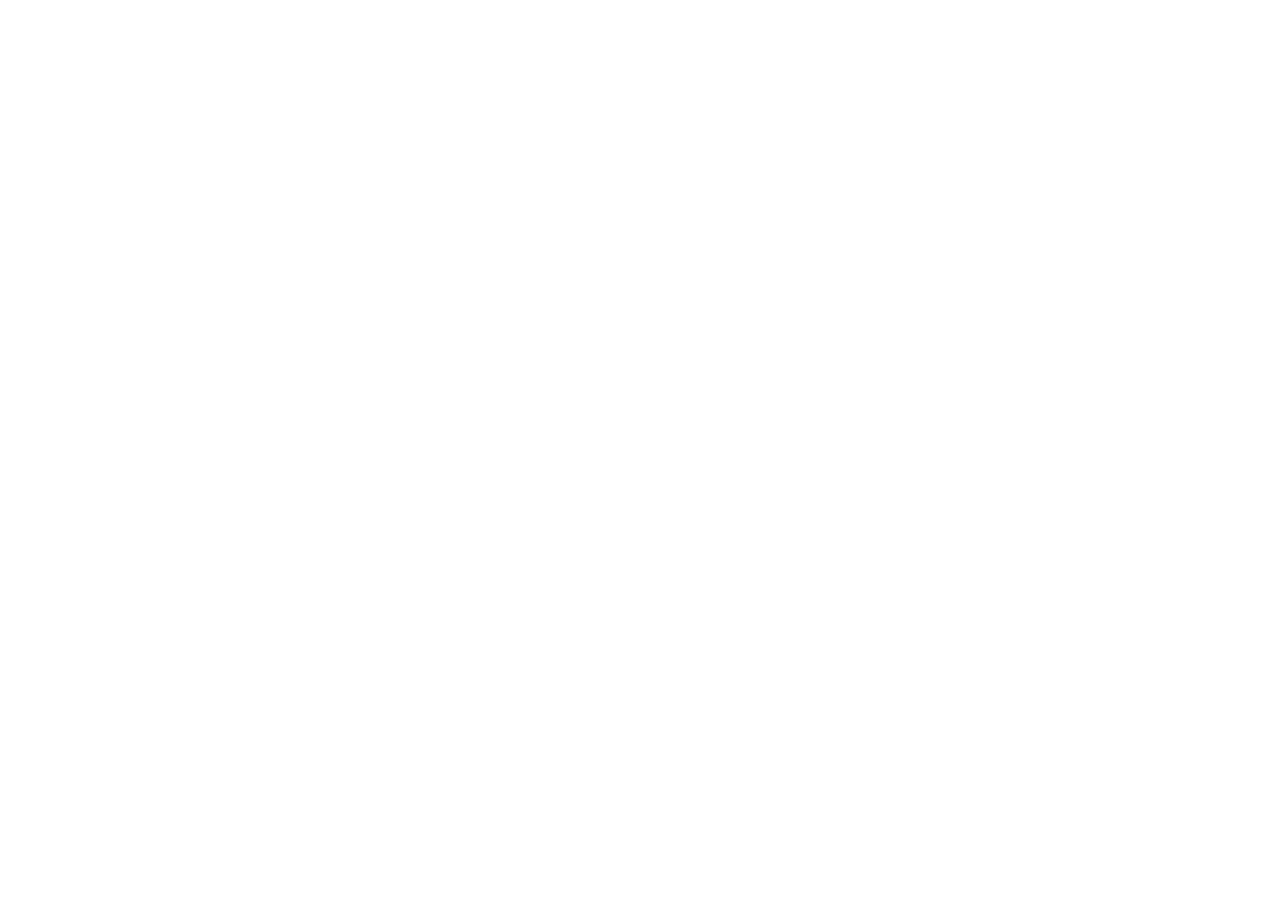
==== index.html @ 58bc02d2 "initialised files" ====
<!DOCTYPE html>
<html lang="en">
<head>
    <meta charset="UTF-8">
    <meta name="viewport" content="width=device-width, initial-scale=1.0">
    <title>Ananing Fosu Kwame</title>
</head>
<body>
    
</body>
</html>
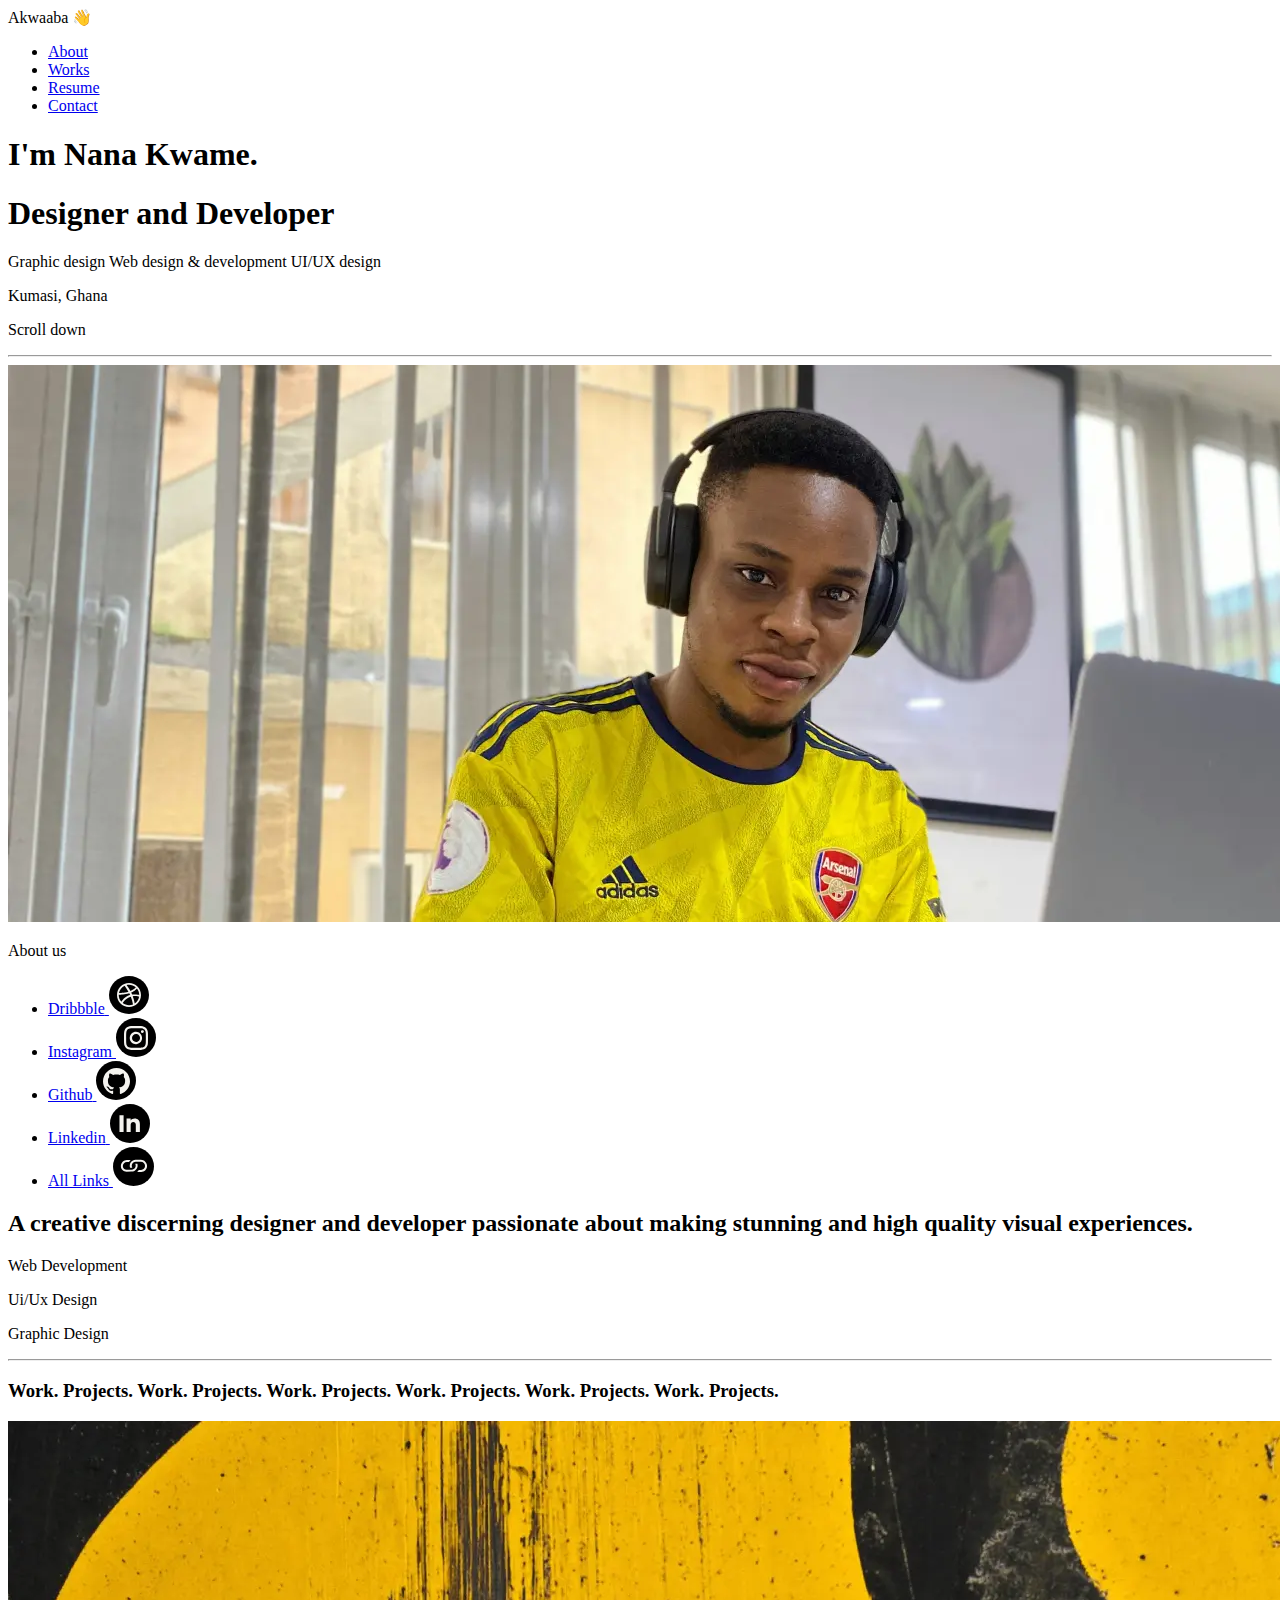
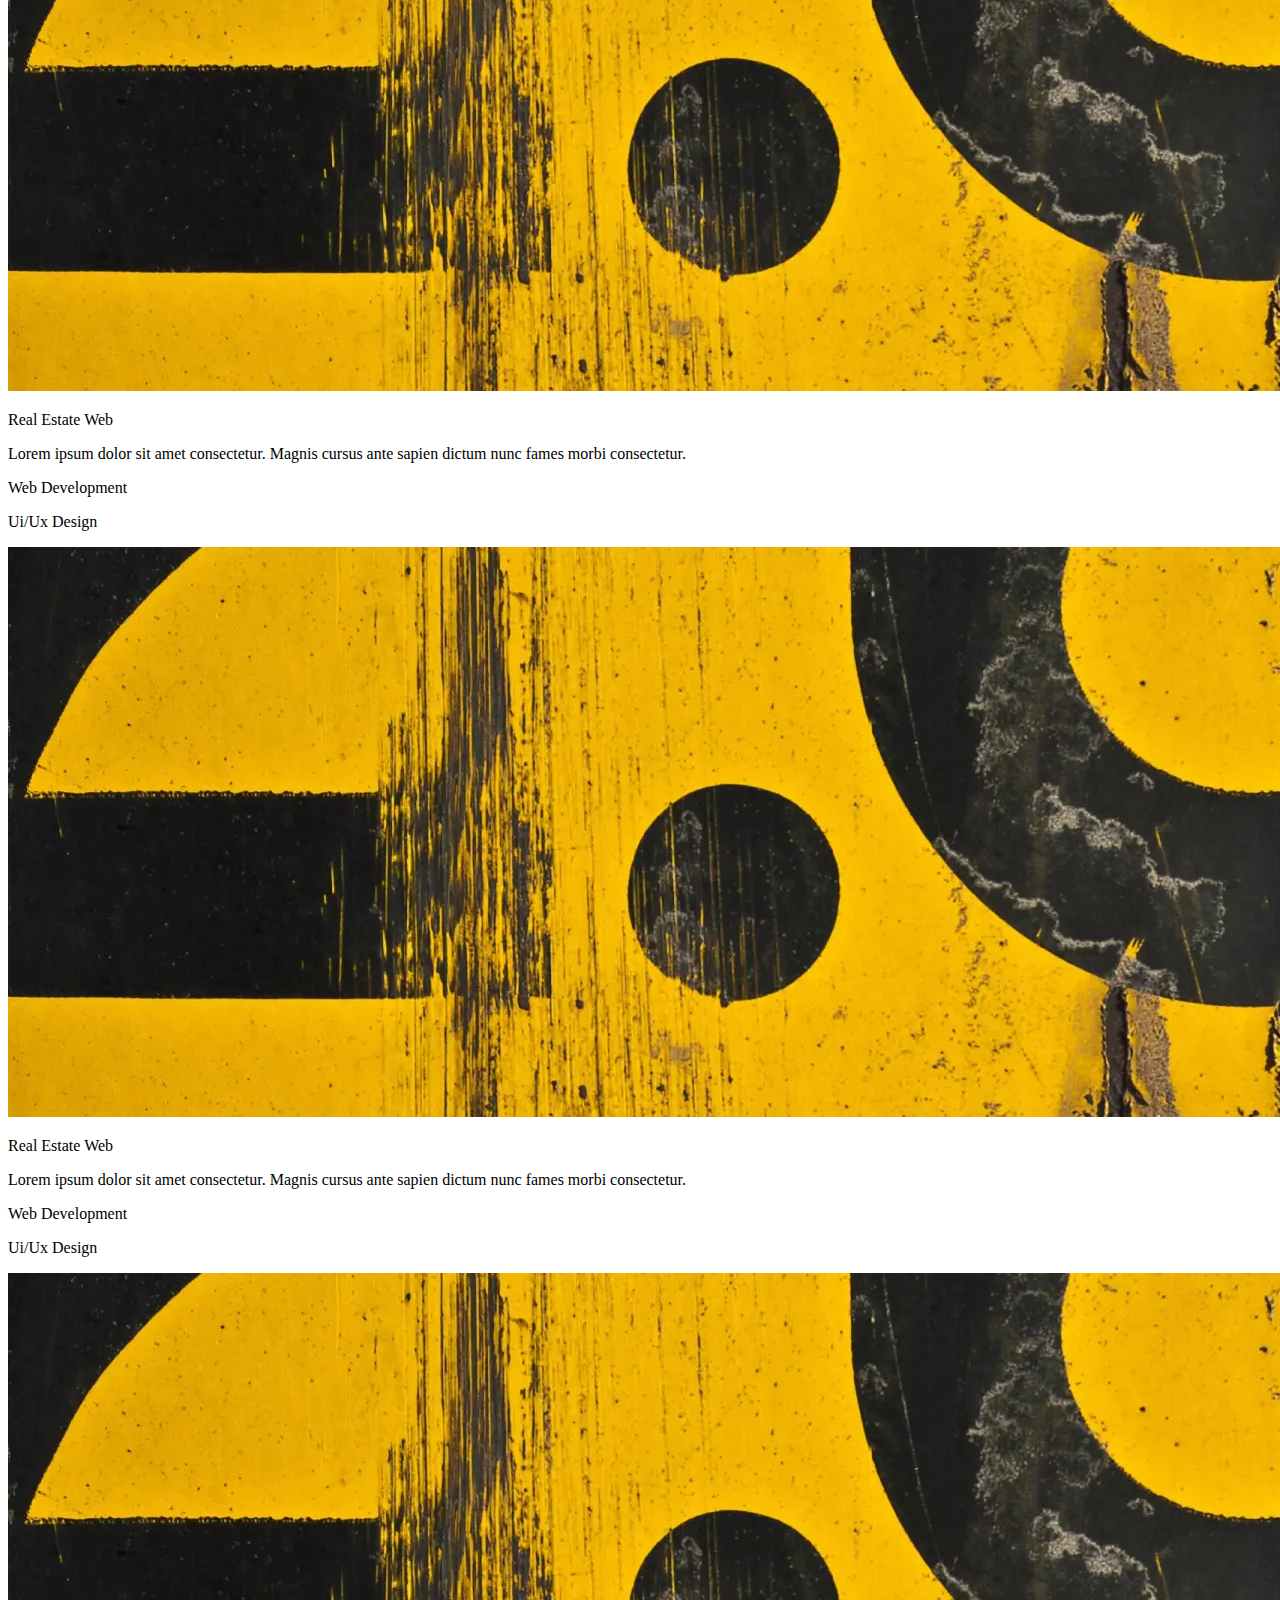
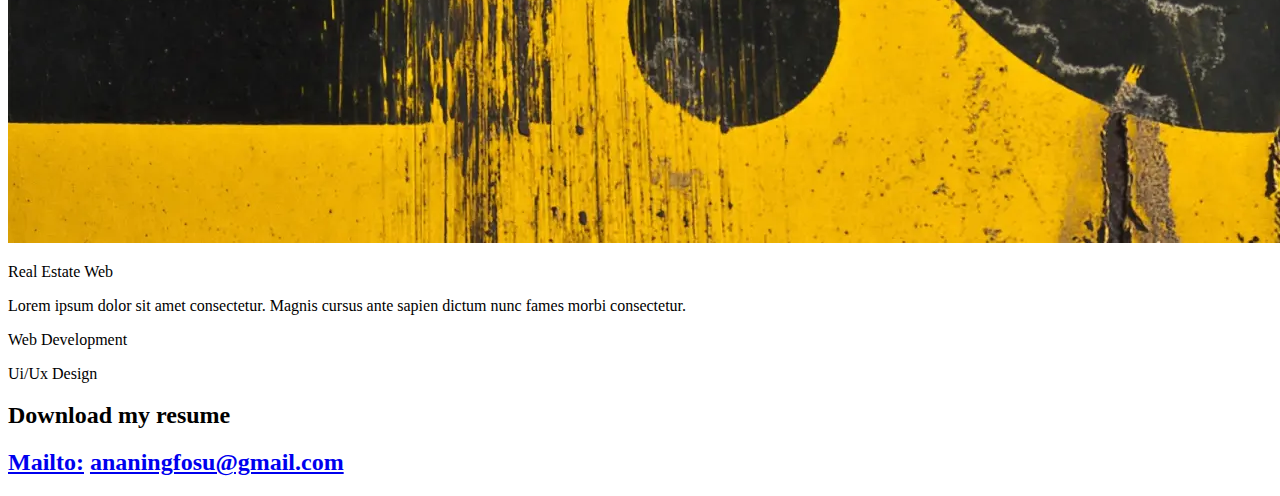
==== commit e2779fcc: "Added html codes and images" ====
--- a/index.html
+++ b/index.html
@@ -1,11 +1,211 @@
 <!DOCTYPE html>
 <html lang="en">
-<head>
-    <meta charset="UTF-8">
-    <meta name="viewport" content="width=device-width, initial-scale=1.0">
+  <head>
+    <meta charset="UTF-8" />
+    <meta name="viewport" content="width=device-width, initial-scale=1.0" />
     <title>Ananing Fosu Kwame</title>
-</head>
-<body>
-    
-</body>
-</html>+  </head>
+
+  <body>
+    <!--
+        Header with nav - ##########################################################
+    -->
+    <header>
+      <nav>
+        <span class="welcome-text">Akwaaba 👋</span>
+
+        <ul class="navlist">
+          <li><a href="#">About</a></li>
+          <li><a href="#">Works</a></li>
+          <li><a href="#">Resume</a></li>
+          <li><a href="#">Contact</a></li>
+        </ul>
+      </nav>
+    </header>
+
+    <!--
+        Hero title and other info - ##########################################################
+    -->
+    <section class="hero-landing">
+      <div class="hero-center">
+        <div class="hero-desc">
+          <h1>I'm Nana Kwame.</h1>
+          <h1>Designer and Developer</h1>
+        </div>
+
+        <div class="hero-skills">
+          <span>Graphic design</span>
+          <span>Web design & development</span>
+          <span>UI/UX design</span>
+        </div>
+      </div>
+
+      <div class="hero-bottom">
+        <p class="hero-city">Kumasi, Ghana</p>
+        <p class="scroll-down">Scroll down</p>
+      </div>
+    </section>
+
+    <!--
+        Line divider and hero image- ##########################################################
+    -->
+
+    <hr />
+
+    <div class="about-us_image">
+      <img src="/images/heropic.webp" alt="" />
+    </div>
+
+    <!--
+        About me info  - ##########################################################
+    -->
+
+    <section class="about-us">
+      <div class="about-us_desc">
+        <p>About us</p>
+        <ul class="about-us_socials">
+          <li class="icon dribbble">
+            <a href="#">
+              <span class="tooltip">Dribbble</span>
+              <img src="/images/dribbble.svg" alt="follow me on dribbble" />
+            </a>
+          </li>
+          <li class="icon instagram">
+            <a href="#">
+              <span class="tooltip">Instagram</span>
+              <img src="/images/insta.svg" alt="follow me on instagram" />
+            </a>
+          </li>
+          <li class="icon github">
+            <a href="#">
+              <span class="tooltip">Github</span>
+              <img src="/images/github.svg" alt="follow me on github" />
+            </a>
+          </li>
+          <li class="icon linkedin">
+            <a href="#">
+              <span class="tooltip">Linkedin</span>
+              <img src="/images/linkedin.svg" alt="follow me on linkedin" />
+            </a>
+          </li>
+          <li class="icon linktree">
+            <a href="#">
+              <span class="tooltip">All Links</span>
+              <img
+                src="/images/linktree.svg"
+                alt="Check me out on other platforms"
+              />
+            </a>
+          </li>
+        </ul>
+      </div>
+
+      <div class="about-us_intro">
+        <h2>
+          A creative discerning designer and developer passionate about making
+          stunning and high quality visual experiences.
+        </h2>
+        <div class="what-i_do">
+          <p class="services">Web Development</p>
+          <p class="services">Ui/Ux Design</p>
+          <p class="services">Graphic Design</p>
+        </div>
+      </div>
+    </section>
+
+    <!--
+        line divider Works and Projects Marquee - ##########################################################
+    -->
+    <hr />
+
+    <div class="work-marque">
+      <h3>
+        Work. Projects. Work. Projects. Work. Projects. Work. Projects. Work.
+        Projects. Work. Projects.
+      </h3>
+    </div>
+
+    <!--
+        Works and Projects Sections - ##########################################################
+    -->
+    <section class="work">
+      <img src="/images/project01.webp" alt="image of project" />
+
+      <div class="project-info">
+        <div class="project-service">
+          <div class="project-name_info">
+            <p class="project-name_title">Real Estate Web</p>
+            <p class="project-name_info">
+              Lorem ipsum dolor sit amet consectetur. Magnis cursus ante sapien
+              dictum nunc fames morbi consectetur.
+            </p>
+          </div>
+
+          <div class="project-service_type">
+            <p class="services">Web Development</p>
+            <p class="services">Ui/Ux Design</p>
+          </div>
+        </div>
+      </div>
+    </section>
+
+    <section class="work">
+      <img src="/images/project01.webp" alt="image of project" />
+
+      <div class="project-info">
+        <div class="project-service">
+          <div class="project-name_info">
+            <p class="project-name_title">Real Estate Web</p>
+            <p class="project-name_info">
+              Lorem ipsum dolor sit amet consectetur. Magnis cursus ante sapien
+              dictum nunc fames morbi consectetur.
+            </p>
+          </div>
+
+          <div class="project-service_type">
+            <p class="services">Web Development</p>
+            <p class="services">Ui/Ux Design</p>
+          </div>
+        </div>
+      </div>
+    </section>
+
+    <section class="work">
+      <img src="/images/project01.webp" alt="image of project" />
+
+      <div class="project-info">
+        <div class="project-service">
+          <div class="project-name_info">
+            <p class="project-name_title">Real Estate Web</p>
+            <p class="project-name_info">
+              Lorem ipsum dolor sit amet consectetur. Magnis cursus ante sapien
+              dictum nunc fames morbi consectetur.
+            </p>
+          </div>
+
+          <div class="project-service_type">
+            <p class="services">Web Development</p>
+            <p class="services">Ui/Ux Design</p>
+          </div>
+        </div>
+      </div>
+    </section>
+
+    <!--
+        Resume download section - ##########################################################
+    -->
+    <section class="resume-download">
+      <h2>Download my resume</h2>
+    </section>
+
+    <!--
+        mail section - ##########################################################
+    -->
+    <section class="mail-me">
+      <h2>
+        <span><a href="#" class="btn-shine">Mailto:</a></span>
+        <span><a href="#" class="btn-shine">ananingfosu@gmail.com</a></span>
+      </h2>
+    </section>
+  </body>
+</html>
